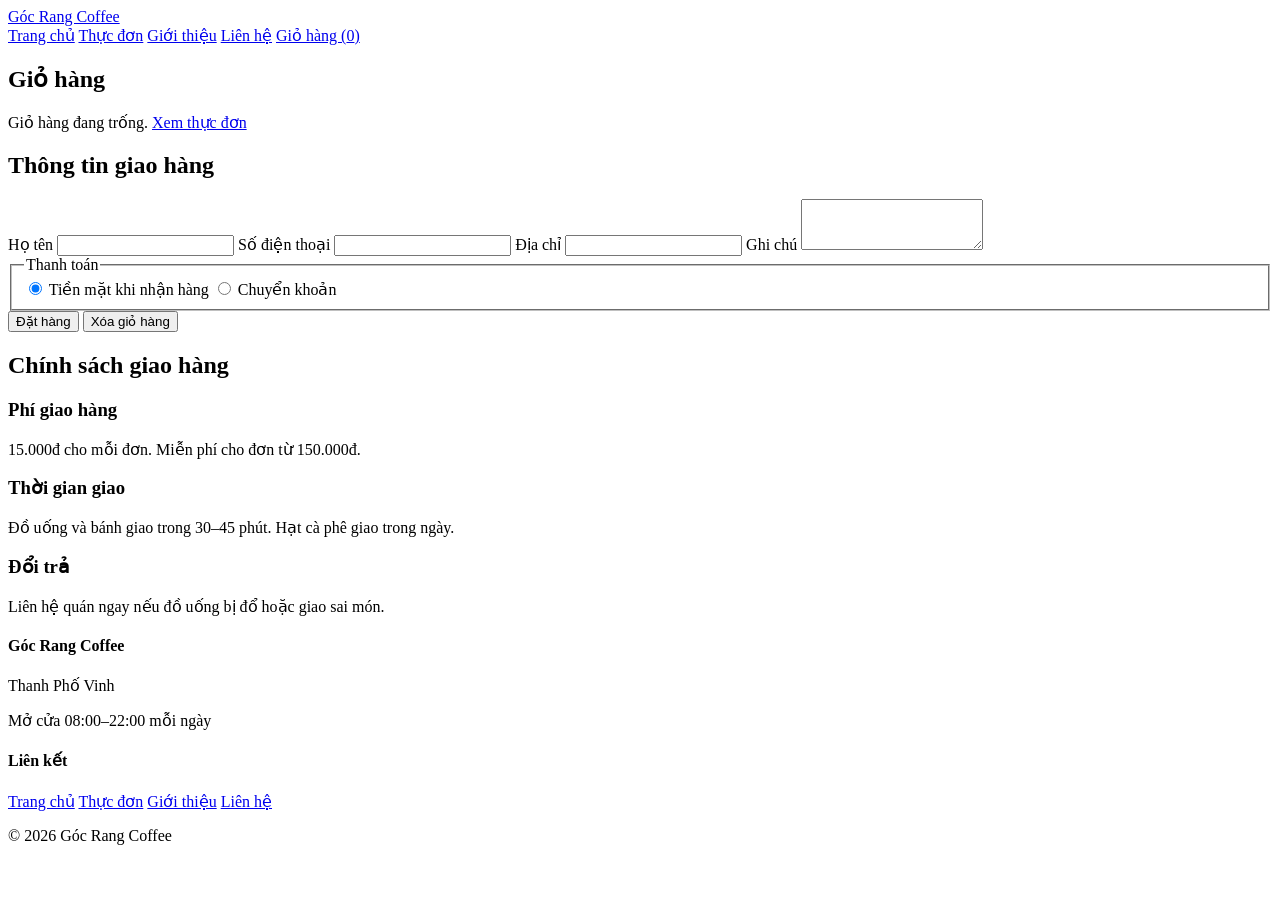
==== giohang.html @ 0bbfe14a "Add files via upload" ====
<!DOCTYPE html>
<html lang="vi">
<head>
  <meta charset="UTF-8">
  <meta name="viewport" content="width=device-width, initial-scale=1">
  <meta name="description" content="Giỏ hàng và đặt mua tại Góc Rang Coffee.">
  <title>Giỏ hàng | Góc Rang Coffee</title>
  <link rel="stylesheet" href="css/style.css">
</head>
<body>
  <header class="top">
    <a class="logo" href="index.html">Góc Rang Coffee</a>
    <nav>
      <a href="index.html">Trang chủ</a>
      <a href="menu.html">Thực đơn</a>
      <a href="gioithieu.html">Giới thiệu</a>
      <a href="lienhe.html">Liên hệ</a>
      <a href="giohang.html" class="on">Giỏ hàng (<span id="count">0</span>)</a>
    </nav>
  </header>

  <main>
    <h2>Giỏ hàng</h2>

    <!-- Danh sách món, script.js sẽ vẽ vào đây -->
    <div id="cart"></div>
    <div id="total"></div>

    <h2>Thông tin giao hàng</h2>
    <form id="orderForm" class="form">
      <label>
        Họ tên
        <input name="name" required>
      </label>
      <label>
        Số điện thoại
        <input name="phone" type="tel" required>
      </label>
      <label>
        Địa chỉ
        <input name="address" required>
      </label>
      <label>
        Ghi chú
        <textarea name="note" rows="3"></textarea>
      </label>

      <fieldset class="pay">
        <legend>Thanh toán</legend>
        <label>
          <input type="radio" name="pay" value="cod" checked>
          Tiền mặt khi nhận hàng
        </label>
        <label>
          <input type="radio" name="pay" value="bank">
          Chuyển khoản
        </label>
      </fieldset>

      <div>
        <button class="btn" type="submit">Đặt hàng</button>
        <button class="ghost" type="button" id="clear">Xóa giỏ hàng</button>
      </div>
    </form>

    <h2>Chính sách giao hàng</h2>
    <div class="features">
      <div class="feature">
        <h3>Phí giao hàng</h3>
        <p>15.000đ cho mỗi đơn. Miễn phí cho đơn từ 150.000đ.</p>
      </div>
      <div class="feature">
        <h3>Thời gian giao</h3>
        <p>Đồ uống và bánh giao trong 30–45 phút. Hạt cà phê giao trong ngày.</p>
      </div>
      <div class="feature">
        <h3>Đổi trả</h3>
        <p>Liên hệ quán ngay nếu đồ uống bị đổ hoặc giao sai món.</p>
      </div>
    </div>
  </main>
  <footer>
    <div class="foot">
      <div>
        <h4>Góc Rang Coffee</h4>
        <p>Thanh Phố Vinh</p>
        <p>Mở cửa 08:00–22:00 mỗi ngày</p>
      </div>
      <div>
        <h4>Liên kết</h4>
        <a href="index.html">Trang chủ</a>
        <a href="menu.html">Thực đơn</a>
        <a href="gioithieu.html">Giới thiệu</a>
        <a href="lienhe.html">Liên hệ</a>
      </div>
    </div>
    <p class="copy">© 2026 Góc Rang Coffee</p>
  </footer>

  <div id="toast" role="status"></div>
  <script src="script.js"></script>
</body>
</html>
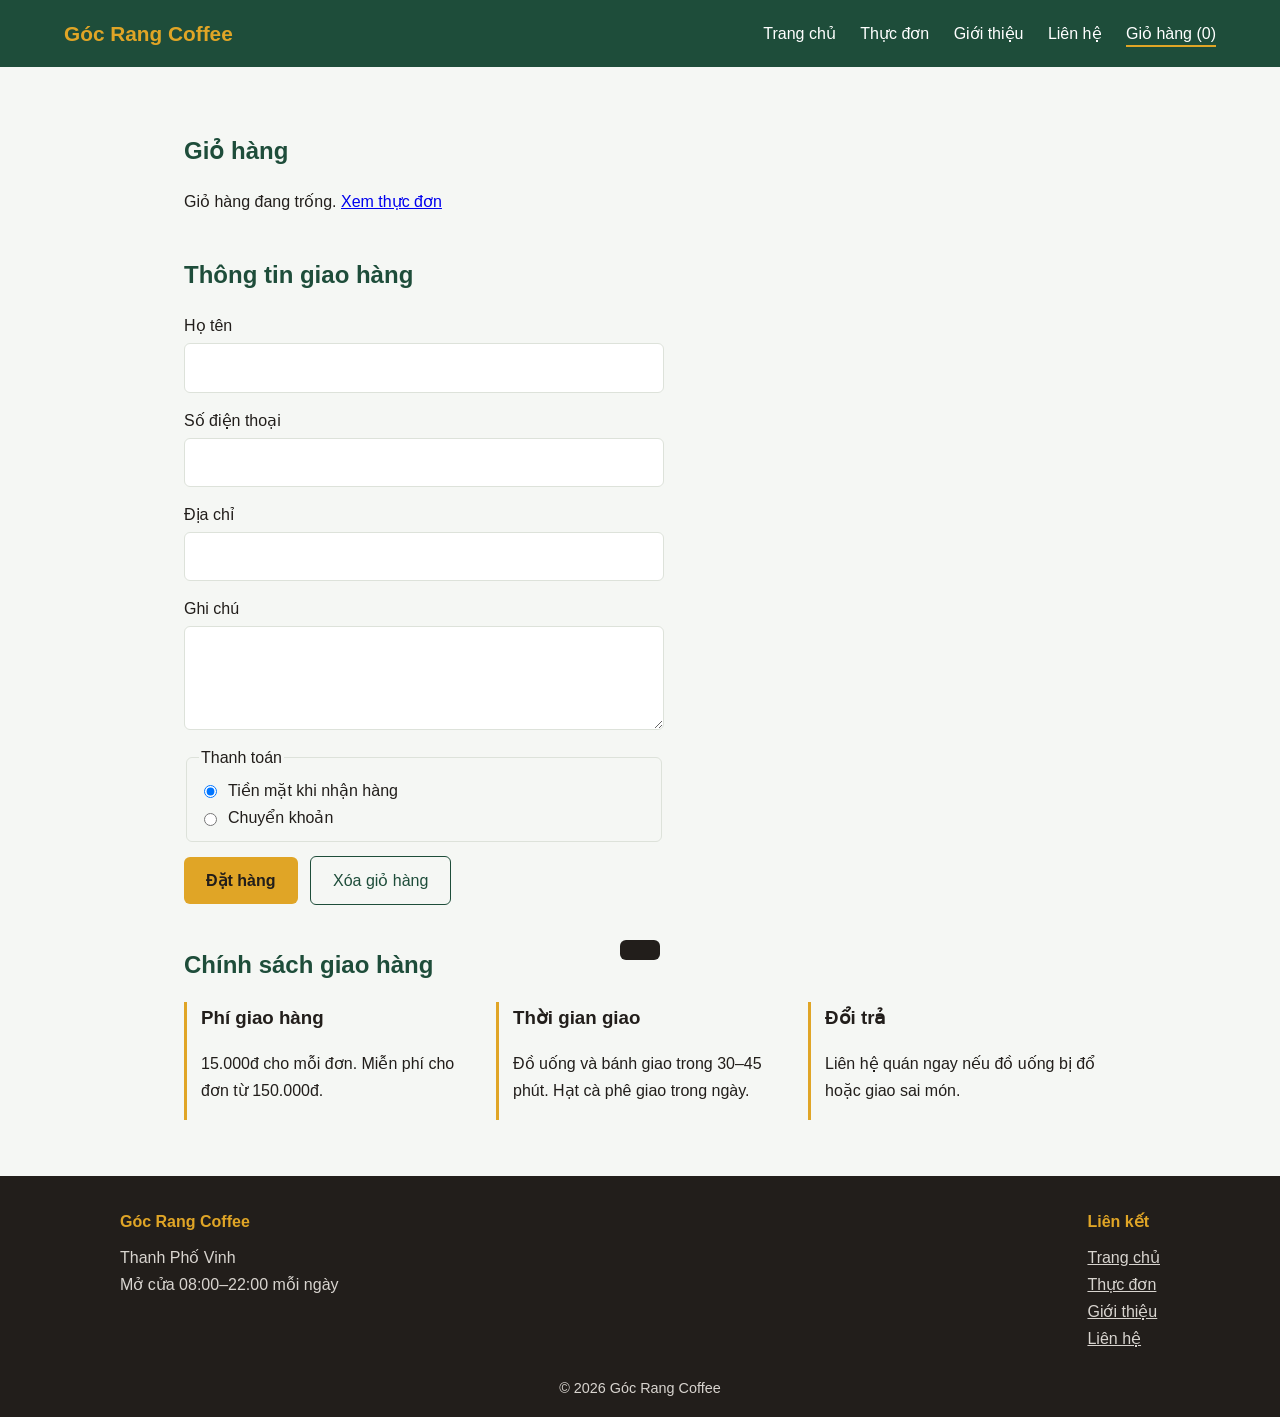
==== commit be4897ef: "Fix HTML formatting and structure in giohang.html" ====
--- a/giohang.html
+++ b/giohang.html
@@ -5,7 +5,7 @@
   <meta name="viewport" content="width=device-width, initial-scale=1">
   <meta name="description" content="Giỏ hàng và đặt mua tại Góc Rang Coffee.">
   <title>Giỏ hàng | Góc Rang Coffee</title>
-  <link rel="stylesheet" href="css/style.css">
+  <link rel="stylesheet" href="style.css">
 </head>
 <body>
   <header class="top">
@@ -100,4 +100,4 @@
   <div id="toast" role="status"></div>
   <script src="script.js"></script>
 </body>
-</html>+</html>
--- a/style.css
+++ b/style.css
@@ -0,0 +1,398 @@
+/* ===== Màu sắc và nền tảng ===== */
+:root {
+  --ink: #221e1b;
+  --paper: #ffffff;
+  --bg: #f5f7f4;
+  --green: #1e4d3a;
+  --amber: #e0a526;
+  --line: #dde2da;
+  --muted: #5d6660;
+}
+
+* {
+  box-sizing: border-box;
+}
+
+body {
+  margin: 0;
+  font-family: "Be Vietnam Pro", "Segoe UI", Roboto, sans-serif;
+  background: var(--bg);
+  color: var(--ink);
+  line-height: 1.7;
+}
+
+main {
+  max-width: 1040px;
+  margin: 0 auto;
+  padding: 24px 5vw 56px;
+}
+
+h2 {
+  margin: 40px 0 16px;
+  color: var(--green);
+}
+
+.lead {
+  max-width: 60ch;
+}
+
+/* ===== Thanh điều hướng ===== */
+.top {
+  display: flex;
+  justify-content: space-between;
+  align-items: center;
+  flex-wrap: wrap;
+  gap: 12px;
+  padding: 16px 5vw;
+  background: var(--green);
+}
+
+.logo {
+  color: var(--amber);
+  font-weight: 700;
+  font-size: 1.3rem;
+  text-decoration: none;
+}
+
+nav a {
+  color: #fff;
+  text-decoration: none;
+  margin-left: 20px;
+  padding-bottom: 3px;
+}
+
+nav a.on,
+nav a:hover {
+  border-bottom: 2px solid var(--amber);
+}
+
+/* ===== Banner đầu trang ===== */
+.hero {
+  display: grid;
+  grid-template-columns: 1.1fr 1fr;
+  gap: 32px;
+  align-items: center;
+  padding: 40px 0;
+}
+
+.hero h1 {
+  font-size: clamp(2rem, 5vw, 3.4rem);
+  line-height: 1.2;
+  margin: 0 0 12px;
+  color: var(--green);
+}
+
+.hero-img {
+  width: 100%;
+  height: 320px;
+  object-fit: cover;
+  border-radius: 12px;
+  background: var(--green);
+}
+
+/* ===== Nút bấm ===== */
+.btn,
+.ghost,
+.buy,
+.filter {
+  font: inherit;
+  cursor: pointer;
+  border-radius: 6px;
+  text-decoration: none;
+  display: inline-block;
+}
+
+.btn {
+  background: var(--amber);
+  color: var(--ink);
+  border: 0;
+  padding: 10px 22px;
+  font-weight: 700;
+}
+
+.ghost {
+  background: none;
+  border: 1px solid var(--green);
+  color: var(--green);
+  padding: 10px 22px;
+  margin-left: 8px;
+}
+
+.buy {
+  background: var(--green);
+  color: #fff;
+  border: 0;
+  padding: 8px 14px;
+}
+
+.buy:hover,
+.btn:hover {
+  filter: brightness(1.1);
+}
+
+/* ===== Bộ lọc món ===== */
+.filters {
+  display: flex;
+  flex-wrap: wrap;
+  gap: 8px;
+  margin: 16px 0 24px;
+}
+
+.filter {
+  background: var(--paper);
+  border: 1px solid var(--line);
+  padding: 6px 16px;
+}
+
+.filter.active {
+  background: var(--green);
+  border-color: var(--green);
+  color: #fff;
+}
+
+/* ===== Thẻ sản phẩm ===== */
+.grid {
+  display: grid;
+  grid-template-columns: repeat(auto-fill, minmax(230px, 1fr));
+  gap: 20px;
+}
+
+.card {
+  background: var(--paper);
+  border: 1px solid var(--line);
+  border-radius: 10px;
+  overflow: hidden;
+}
+
+.card[hidden] {
+  display: none;
+}
+
+.ph {
+  display: block;
+  width: 100%;
+  height: 170px;
+  object-fit: cover;
+  background: var(--green);
+  color: var(--amber);
+}
+
+.body {
+  padding: 14px 16px 16px;
+}
+
+.body h3 {
+  margin: 0;
+}
+
+.body p {
+  margin: 4px 0 12px;
+  color: var(--muted);
+}
+
+.row {
+  display: flex;
+  justify-content: space-between;
+  align-items: center;
+  gap: 8px;
+}
+
+/* ===== Điểm nổi bật, hành trình, kêu gọi ===== */
+.features {
+  display: grid;
+  grid-template-columns: repeat(auto-fit, minmax(220px, 1fr));
+  gap: 24px;
+}
+
+.feature {
+  border-left: 3px solid var(--amber);
+  padding-left: 14px;
+}
+
+.feature h3 {
+  margin: 0 0 4px;
+}
+
+.timeline {
+  list-style: none;
+  padding: 0;
+  margin: 0;
+}
+
+.timeline li {
+  display: flex;
+  gap: 20px;
+  padding: 12px 0;
+  border-bottom: 1px solid var(--line);
+}
+
+.timeline b {
+  color: var(--green);
+  min-width: 56px;
+}
+
+.cta {
+  margin-top: 48px;
+  padding: 32px;
+  background: var(--green);
+  color: #fff;
+  border-radius: 12px;
+}
+
+.cta h2 {
+  color: var(--amber);
+  margin-top: 0;
+}
+
+/* ===== Biểu mẫu, giờ mở cửa, giỏ hàng ===== */
+.two-col {
+  display: grid;
+  grid-template-columns: repeat(auto-fit, minmax(280px, 1fr));
+  gap: 32px;
+}
+
+.hours {
+  border-collapse: collapse;
+  width: 100%;
+}
+
+.hours td {
+  padding: 8px 0;
+  border-bottom: 1px solid var(--line);
+}
+
+.form {
+  display: grid;
+  gap: 14px;
+  max-width: 480px;
+}
+
+.form label {
+  display: grid;
+  gap: 4px;
+}
+
+input,
+textarea,
+select {
+  font: inherit;
+  padding: 10px;
+  border: 1px solid var(--line);
+  border-radius: 6px;
+  background: var(--paper);
+}
+
+.pay {
+  border: 1px solid var(--line);
+  border-radius: 6px;
+}
+
+.pay label {
+  display: flex;
+  align-items: center;
+  gap: 8px;
+}
+
+.item {
+  display: flex;
+  justify-content: space-between;
+  align-items: center;
+  flex-wrap: wrap;
+  gap: 12px;
+  padding: 12px 0;
+  border-bottom: 1px solid var(--line);
+}
+
+.item button {
+  width: 30px;
+  height: 30px;
+  border: 1px solid var(--line);
+  border-radius: 4px;
+  background: var(--paper);
+  cursor: pointer;
+}
+
+.sum {
+  display: flex;
+  justify-content: space-between;
+  padding: 4px 0;
+}
+
+.sum.big {
+  font-size: 1.3rem;
+  font-weight: 700;
+}
+
+/* ===== Chân trang và thông báo ===== */
+footer {
+  background: var(--ink);
+  color: #d8d4cf;
+  padding: 32px 5vw 16px;
+}
+
+.foot {
+  display: flex;
+  flex-wrap: wrap;
+  justify-content: space-between;
+  gap: 24px;
+  max-width: 1040px;
+  margin: 0 auto;
+}
+
+footer h4 {
+  margin: 0 0 8px;
+  color: var(--amber);
+}
+
+footer p {
+  margin: 0;
+}
+
+footer a {
+  display: block;
+  color: #d8d4cf;
+}
+
+.copy {
+  text-align: center;
+  margin-top: 24px;
+  font-size: 0.9rem;
+}
+
+#toast {
+  position: fixed;
+  bottom: 20px;
+  left: 50%;
+  transform: translateX(-50%) translateY(80px);
+  background: var(--ink);
+  color: #fff;
+  padding: 10px 20px;
+  border-radius: 6px;
+  transition: transform 0.25s;
+}
+
+#toast.show {
+  transform: translateX(-50%) translateY(0);
+}
+
+/* ===== Truy cập và màn hình nhỏ ===== */
+button:focus-visible,
+a:focus-visible,
+input:focus-visible,
+textarea:focus-visible,
+select:focus-visible {
+  outline: 3px solid var(--amber);
+  outline-offset: 2px;
+}
+
+@media (max-width: 760px) {
+  .hero {
+    grid-template-columns: 1fr;
+  }
+}
+
+@media (prefers-reduced-motion: reduce) {
+  #toast {
+    transition: none;
+  }
+}
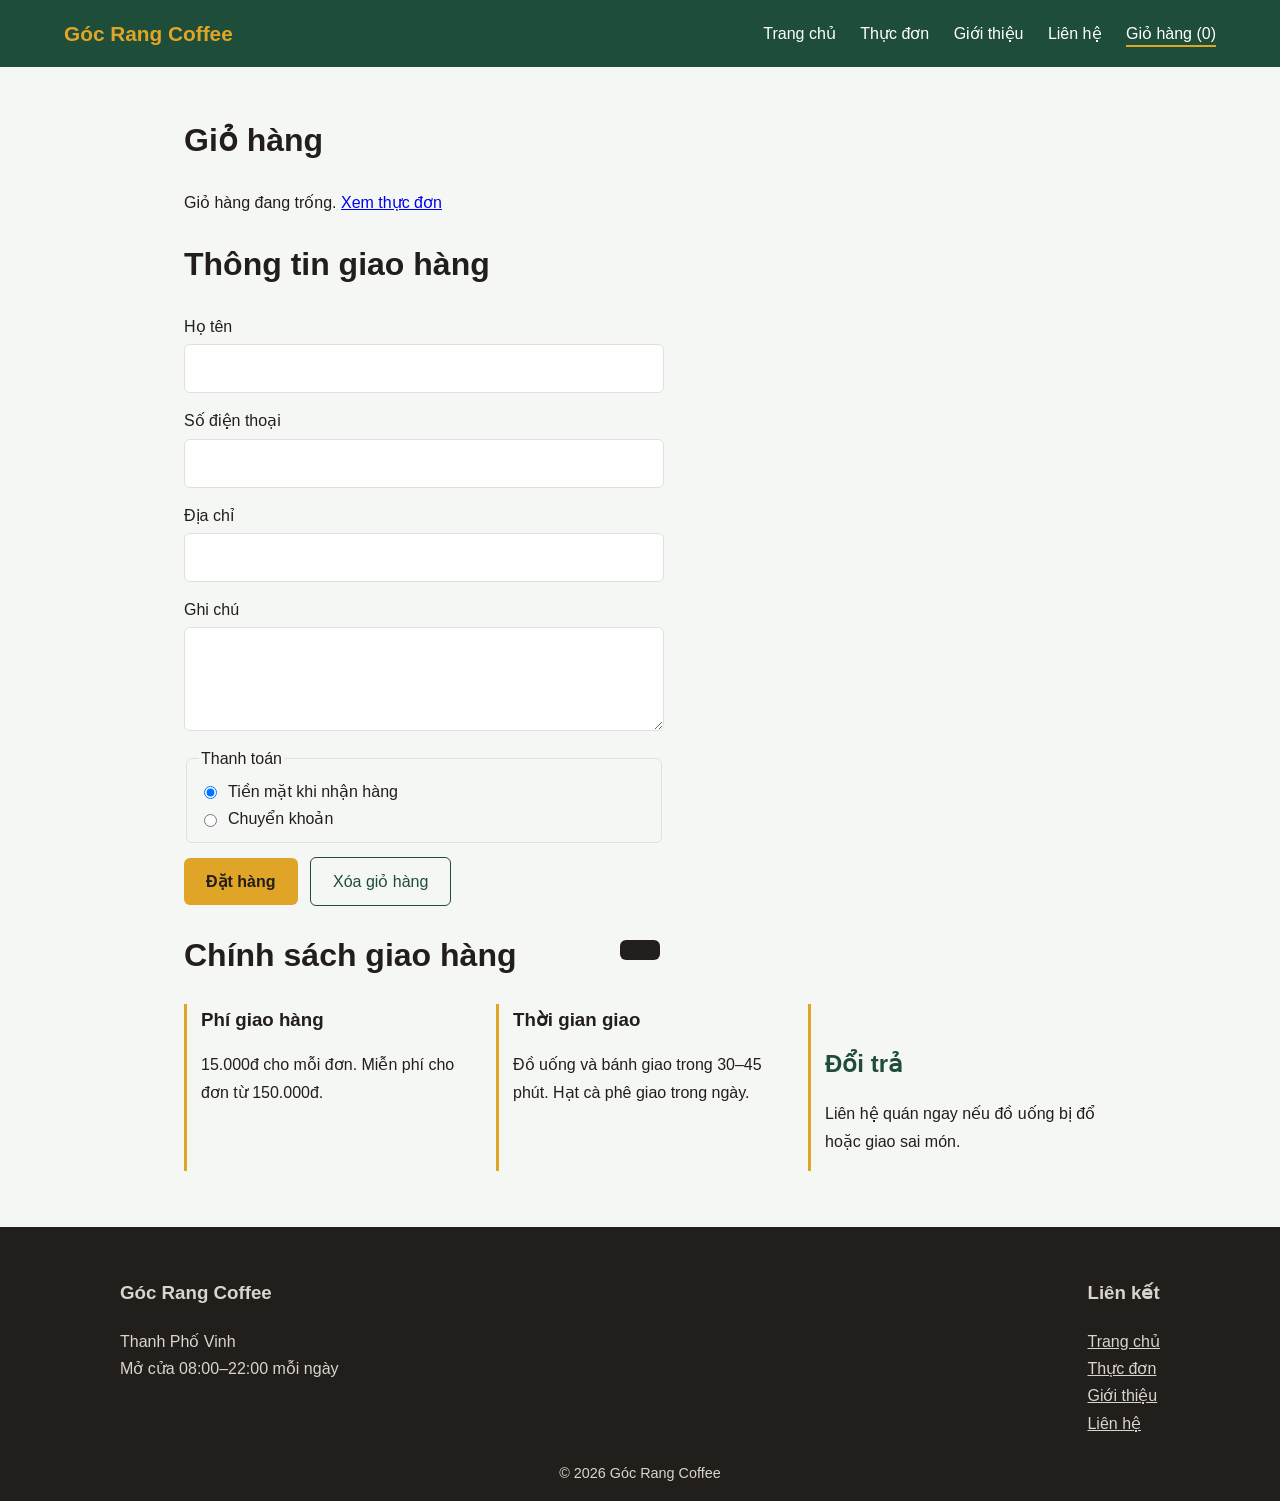
==== commit f5f4d837: "Update giohang.html" ====
--- a/giohang.html
+++ b/giohang.html
@@ -20,13 +20,13 @@
   </header>
 
   <main>
-    <h2>Giỏ hàng</h2>
+    <h1>Giỏ hàng</h1>
 
     <!-- Danh sách món, script.js sẽ vẽ vào đây -->
     <div id="cart"></div>
     <div id="total"></div>
 
-    <h2>Thông tin giao hàng</h2>
+    <h1>Thông tin giao hàng</h1>
     <form id="orderForm" class="form">
       <label>
         Họ tên
@@ -63,7 +63,7 @@
       </div>
     </form>
 
-    <h2>Chính sách giao hàng</h2>
+    <h1>Chính sách giao hàng</h1>
     <div class="features">
       <div class="feature">
         <h3>Phí giao hàng</h3>
@@ -74,7 +74,7 @@
         <p>Đồ uống và bánh giao trong 30–45 phút. Hạt cà phê giao trong ngày.</p>
       </div>
       <div class="feature">
-        <h3>Đổi trả</h3>
+        <h2>Đổi trả</h2>
         <p>Liên hệ quán ngay nếu đồ uống bị đổ hoặc giao sai món.</p>
       </div>
     </div>
@@ -82,12 +82,12 @@
   <footer>
     <div class="foot">
       <div>
-        <h4>Góc Rang Coffee</h4>
+        <h3>Góc Rang Coffee</h3>
         <p>Thanh Phố Vinh</p>
         <p>Mở cửa 08:00–22:00 mỗi ngày</p>
       </div>
       <div>
-        <h4>Liên kết</h4>
+        <h3>Liên kết</h3>
         <a href="index.html">Trang chủ</a>
         <a href="menu.html">Thực đơn</a>
         <a href="gioithieu.html">Giới thiệu</a>
